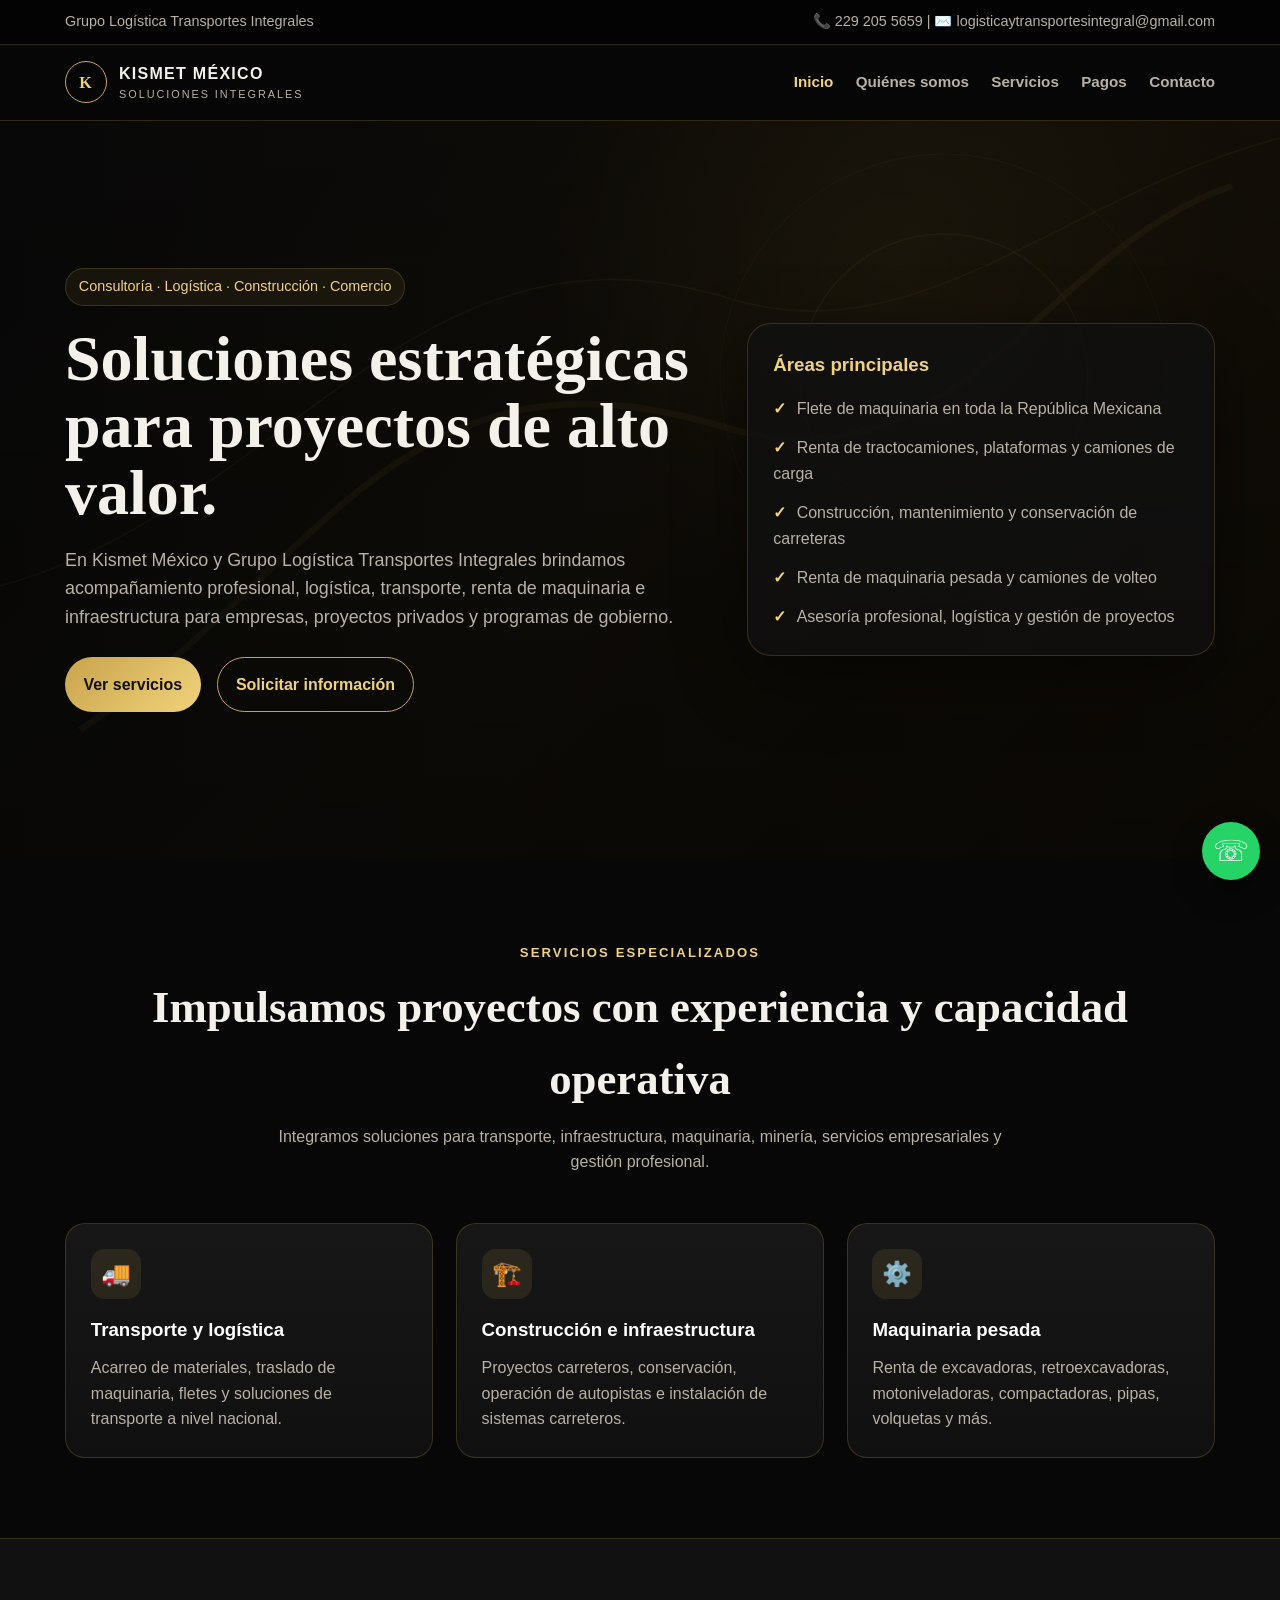
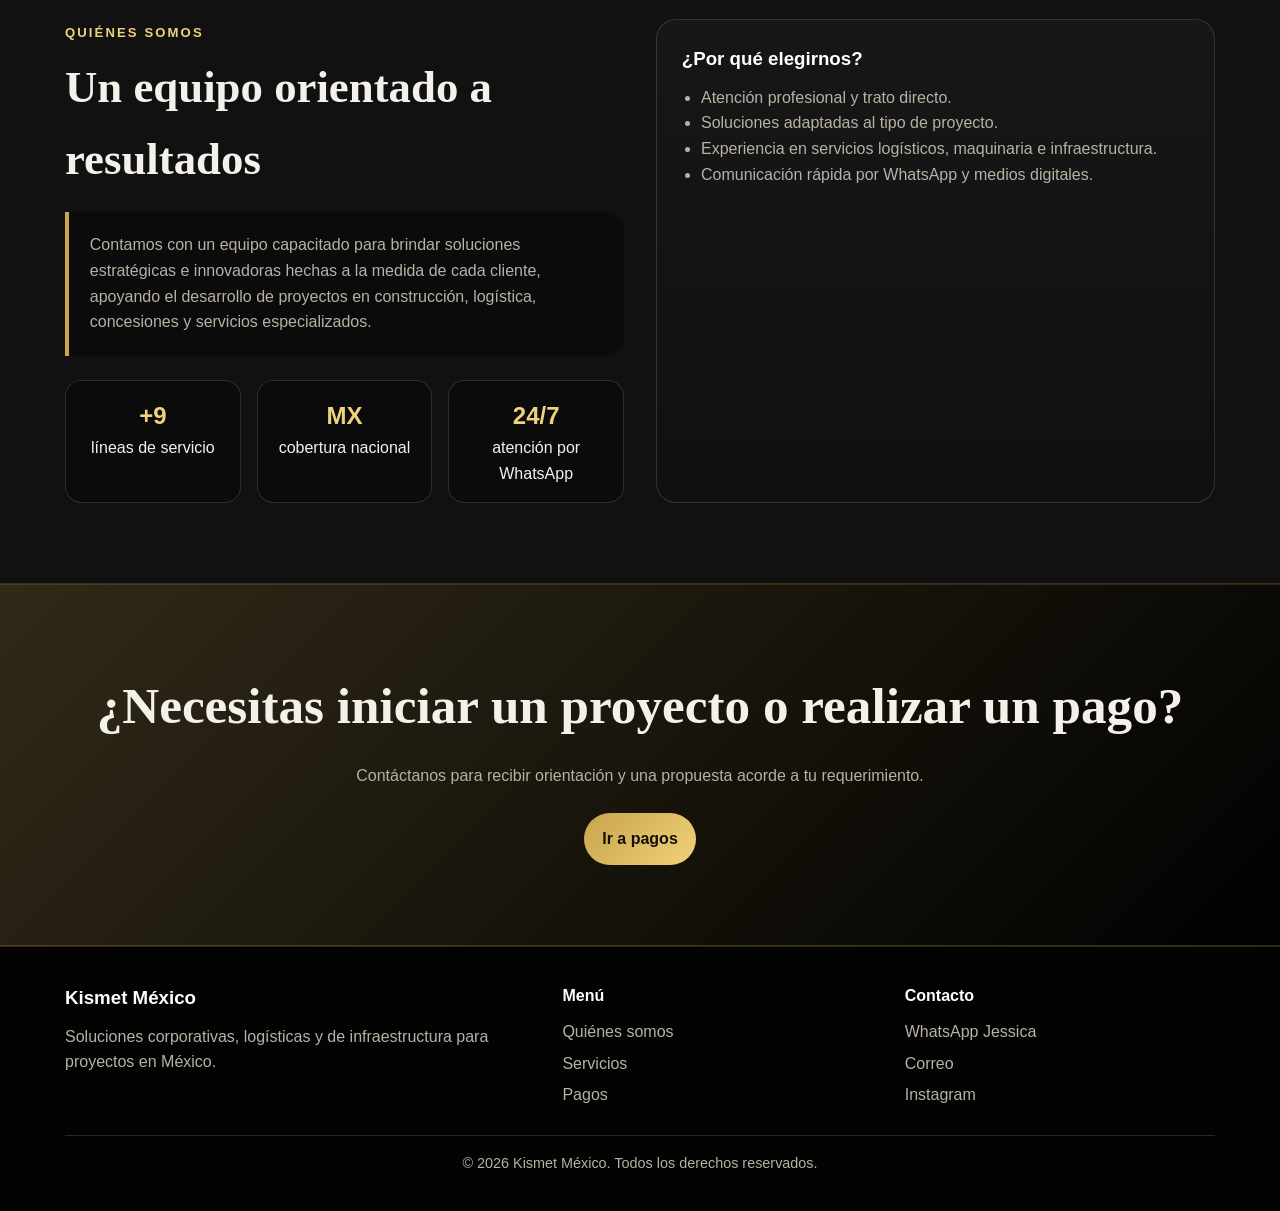
==== index.html @ 66d42543 "Add files via upload" ====
<!DOCTYPE html>
<html lang="es">
<head>
  <meta charset="UTF-8">
  <meta name="viewport" content="width=device-width, initial-scale=1.0">
  <title>Kismet México | Soluciones Integrales</title>
  <link rel="icon" type="image/svg+xml" href="assets/img/favicon.svg"><link rel="stylesheet" href="assets/css/styles.css">
</head>
<body>
  <div class="topbar"><div class="container"><span>Grupo Logística Transportes Integrales</span><span>📞 229 205 5659 | ✉️ logisticaytransportesintegral@gmail.com</span></div></div>
  <header class="navbar"><div class="container nav-content">
    <a class="logo" href="index.html"><span class="logo-mark">K</span><span>Kismet México<small>Soluciones integrales</small></span></a>
    <button class="menu-toggle">☰</button>
    <nav class="nav-links">
      <a class="active" href="index.html">Inicio</a><a href="quienes-somos.html">Quiénes somos</a><a href="servicios.html">Servicios</a><a href="pagos.html">Pagos</a><a href="contacto.html">Contacto</a>
    </nav>
  </div></header>

  <section class="hero">
    <div class="container">
      <div>
        <span class="badge">Consultoría · Logística · Construcción · Comercio</span>
        <h1>Soluciones estratégicas para proyectos de alto valor.</h1>
        <p>En Kismet México y Grupo Logística Transportes Integrales brindamos acompañamiento profesional, logística, transporte, renta de maquinaria e infraestructura para empresas, proyectos privados y programas de gobierno.</p>
        <div class="hero-actions">
          <a class="btn btn-gold" href="servicios.html">Ver servicios</a>
          <a class="btn btn-outline" href="contacto.html">Solicitar información</a>
        </div>
      </div>
      <div class="hero-card">
        <h3>Áreas principales</h3>
        <ul class="check-list">
          <li>Flete de maquinaria en toda la República Mexicana</li>
          <li>Renta de tractocamiones, plataformas y camiones de carga</li>
          <li>Construcción, mantenimiento y conservación de carreteras</li>
          <li>Renta de maquinaria pesada y camiones de volteo</li>
          <li>Asesoría profesional, logística y gestión de proyectos</li>
        </ul>
      </div>
    </div>
  </section>

  <section class="section">
    <div class="container">
      <div class="section-title"><span>Servicios especializados</span><h2>Impulsamos proyectos con experiencia y capacidad operativa</h2><p>Integramos soluciones para transporte, infraestructura, maquinaria, minería, servicios empresariales y gestión profesional.</p></div>
      <div class="grid grid-3">
        <article class="card"><div class="card-icon">🚚</div><h3>Transporte y logística</h3><p>Acarreo de materiales, traslado de maquinaria, fletes y soluciones de transporte a nivel nacional.</p></article>
        <article class="card"><div class="card-icon">🏗️</div><h3>Construcción e infraestructura</h3><p>Proyectos carreteros, conservación, operación de autopistas e instalación de sistemas carreteros.</p></article>
        <article class="card"><div class="card-icon">⚙️</div><h3>Maquinaria pesada</h3><p>Renta de excavadoras, retroexcavadoras, motoniveladoras, compactadoras, pipas, volquetas y más.</p></article>
      </div>
    </div>
  </section>

  <section class="section about">
    <div class="container about-content">
      <div>
        <div class="section-title" style="text-align:left;margin-bottom:1rem"><span>Quiénes somos</span><h2>Un equipo orientado a resultados</h2></div>
        <p class="about-box">Contamos con un equipo capacitado para brindar soluciones estratégicas e innovadoras hechas a la medida de cada cliente, apoyando el desarrollo de proyectos en construcción, logística, concesiones y servicios especializados.</p>
        <div class="stats"><div class="stat"><strong>+9</strong><span>líneas de servicio</span></div><div class="stat"><strong>MX</strong><span>cobertura nacional</span></div><div class="stat"><strong>24/7</strong><span>atención por WhatsApp</span></div></div>
      </div>
      <div class="card">
        <h3>¿Por qué elegirnos?</h3>
        <ul>
          <li>Atención profesional y trato directo.</li>
          <li>Soluciones adaptadas al tipo de proyecto.</li>
          <li>Experiencia en servicios logísticos, maquinaria e infraestructura.</li>
          <li>Comunicación rápida por WhatsApp y medios digitales.</li>
        </ul>
      </div>
    </div>
  </section>

  <section class="section cta">
    <div class="container"><h2>¿Necesitas iniciar un proyecto o realizar un pago?</h2><p>Contáctanos para recibir orientación y una propuesta acorde a tu requerimiento.</p><a class="btn btn-gold" href="pagos.html">Ir a pagos</a></div>
  </section>

  <footer class="footer"><div class="container footer-grid"><div><h3>Kismet México</h3><p>Soluciones corporativas, logísticas y de infraestructura para proyectos en México.</p></div><div><h4>Menú</h4><a href="quienes-somos.html">Quiénes somos</a><a href="servicios.html">Servicios</a><a href="pagos.html">Pagos</a></div><div><h4>Contacto</h4><a href="https://wa.me/522292055659" target="_blank">WhatsApp Jessica</a><a href="mailto:logisticaytransportesintegral@gmail.com">Correo</a><a href="https://www.instagram.com/kismet.mexico" target="_blank">Instagram</a></div></div><div class="container footer-bottom">© <span id="year"></span> Kismet México. Todos los derechos reservados.</div></footer>
  <a class="whatsapp-float" href="https://wa.me/522292055659" target="_blank">☏</a>
  <script src="assets/js/main.js"></script>
</body>
</html>
---- assets/css/styles.css ----
:root{
  --bg:#070707;
  --bg-soft:#111111;
  --card:#171717;
  --gold:#c9a44c;
  --gold-light:#f0d27a;
  --text:#f4f1ea;
  --muted:#b8b1a4;
  --line:rgba(201,164,76,.22);
  --white:#fff;
}
*{box-sizing:border-box;margin:0;padding:0}
html{scroll-behavior:smooth}
body{font-family:'Segoe UI',Arial,sans-serif;background:var(--bg);color:var(--text);line-height:1.6}
a{text-decoration:none;color:inherit}
img{max-width:100%;display:block}
.container{width:min(1150px,92%);margin:auto}
.topbar{background:#030303;border-bottom:1px solid var(--line);font-size:.9rem;color:var(--muted)}
.topbar .container{display:flex;justify-content:space-between;gap:1rem;padding:.65rem 0;flex-wrap:wrap}
.navbar{position:sticky;top:0;z-index:1000;background:rgba(7,7,7,.94);backdrop-filter:blur(14px);border-bottom:1px solid var(--line)}
.nav-content{display:flex;align-items:center;justify-content:space-between;padding:1rem 0}
.logo{display:flex;align-items:center;gap:.75rem;font-weight:800;letter-spacing:.08em;text-transform:uppercase}
.logo-mark{width:42px;height:42px;border:1px solid var(--gold);display:grid;place-items:center;border-radius:50%;color:var(--gold-light);font-family:Georgia,serif;font-weight:700}
.logo small{display:block;color:var(--muted);font-weight:500;letter-spacing:.18em;font-size:.68rem}
.nav-links{display:flex;gap:1.4rem;align-items:center}
.nav-links a{color:var(--muted);font-weight:600;font-size:.95rem;transition:.25s}
.nav-links a:hover,.nav-links a.active{color:var(--gold-light)}
.menu-toggle{display:none;background:none;border:1px solid var(--line);color:var(--gold-light);font-size:1.5rem;border-radius:8px;padding:.35rem .7rem}
.btn{display:inline-flex;align-items:center;justify-content:center;gap:.45rem;padding:.85rem 1.15rem;border-radius:999px;font-weight:700;transition:.25s;border:none;cursor:pointer}
.btn-gold{background:linear-gradient(135deg,var(--gold),var(--gold-light));color:#141006}
.btn-gold:hover{transform:translateY(-2px);box-shadow:0 14px 35px rgba(201,164,76,.24)}
.btn-outline{border:1px solid var(--gold);color:var(--gold-light);background:transparent}
.btn-outline:hover{background:rgba(201,164,76,.12)}
.hero{min-height:82vh;display:flex;align-items:center;position:relative;overflow:hidden;background:radial-gradient(circle at 70% 20%,rgba(201,164,76,.22),transparent 32%),linear-gradient(135deg,#080808 0%,#15120a 48%,#040404 100%)}
.hero:before{content:"";position:absolute;inset:0;background:linear-gradient(rgba(0,0,0,.55),rgba(0,0,0,.7)),url('../img/hero-placeholder.svg');background-size:cover;background-position:center;opacity:.75}
.hero .container{position:relative;z-index:1;display:grid;grid-template-columns:1.15fr .85fr;gap:3rem;align-items:center;padding:5rem 0}
.badge{display:inline-block;border:1px solid var(--line);color:var(--gold-light);padding:.4rem .8rem;border-radius:999px;background:rgba(201,164,76,.08);font-size:.9rem;margin-bottom:1.2rem}
h1{font-size:clamp(2.4rem,5vw,4.9rem);line-height:1.05;margin-bottom:1.2rem;font-family:Georgia,serif}
.hero p{font-size:1.12rem;color:var(--muted);max-width:650px;margin-bottom:1.6rem}
.hero-actions{display:flex;gap:1rem;flex-wrap:wrap}
.hero-card{background:rgba(17,17,17,.82);border:1px solid var(--line);border-radius:24px;padding:1.6rem;box-shadow:0 20px 70px rgba(0,0,0,.45)}
.hero-card h3{color:var(--gold-light);margin-bottom:1rem}
.check-list{list-style:none;display:grid;gap:.85rem;color:var(--muted)}
.check-list li:before{content:'✓';color:var(--gold-light);font-weight:800;margin-right:.65rem}
.section{padding:5rem 0}
.section-title{text-align:center;margin-bottom:3rem}
.section-title span{color:var(--gold-light);font-weight:700;text-transform:uppercase;letter-spacing:.16em;font-size:.82rem}
.section-title h2{font-family:Georgia,serif;font-size:clamp(2rem,3.5vw,3.2rem);margin:.5rem 0}
.section-title p{color:var(--muted);max-width:760px;margin:auto}
.grid{display:grid;gap:1.4rem}
.grid-3{grid-template-columns:repeat(3,1fr)}
.grid-2{grid-template-columns:repeat(2,1fr)}
.card{background:linear-gradient(180deg,#171717,#101010);border:1px solid var(--line);border-radius:20px;padding:1.55rem;transition:.25s;min-height:100%}
.card:hover{transform:translateY(-5px);border-color:rgba(240,210,122,.55)}
.card-icon{width:50px;height:50px;border-radius:14px;background:rgba(201,164,76,.12);display:grid;place-items:center;color:var(--gold-light);font-size:1.5rem;margin-bottom:1rem}
.card h3{color:var(--white);margin-bottom:.65rem}
.card p,.card li{color:var(--muted)}
.card ul{padding-left:1.2rem;margin-top:.6rem}
.about{background:var(--bg-soft);border-top:1px solid var(--line);border-bottom:1px solid var(--line)}
.about-content{display:grid;grid-template-columns:1fr 1fr;gap:2rem;align-items:center}
.about-box{border-left:4px solid var(--gold);padding:1.3rem;background:#0b0b0b;border-radius:0 18px 18px 0;color:var(--muted)}
.stats{display:grid;grid-template-columns:repeat(3,1fr);gap:1rem;margin-top:1.5rem}
.stat{border:1px solid var(--line);padding:1rem;border-radius:16px;text-align:center;background:#0b0b0b}
.stat strong{display:block;color:var(--gold-light);font-size:1.5rem}
.cta{background:linear-gradient(135deg,rgba(201,164,76,.2),rgba(0,0,0,.95)),#0b0b0b;border-top:1px solid var(--line);border-bottom:1px solid var(--line);text-align:center}
.cta h2{font-family:Georgia,serif;font-size:clamp(2rem,4vw,3.3rem);margin-bottom:1rem}
.cta p{color:var(--muted);max-width:780px;margin:0 auto 1.5rem}
.page-header{padding:4rem 0;background:linear-gradient(135deg,#111,#060606);border-bottom:1px solid var(--line)}
.page-header h1{font-size:clamp(2.1rem,4vw,3.8rem)}
.form{display:grid;gap:1rem;background:var(--card);border:1px solid var(--line);padding:1.5rem;border-radius:22px}
.form input,.form textarea,.form select{width:100%;padding:.9rem 1rem;border-radius:12px;border:1px solid var(--line);background:#090909;color:var(--text);font:inherit}
.form textarea{min-height:130px;resize:vertical}
.contact-item{display:flex;gap:.9rem;margin-bottom:1rem;color:var(--muted)}
.footer{background:#030303;border-top:1px solid var(--line);padding:2.2rem 0;color:var(--muted)}
.footer-grid{display:grid;grid-template-columns:1.2fr .8fr .8fr;gap:2rem;margin-bottom:1.4rem}
.footer h3,.footer h4{color:var(--white);margin-bottom:.7rem}
.footer a{display:block;margin:.35rem 0;color:var(--muted)}
.footer a:hover{color:var(--gold-light)}
.footer-bottom{border-top:1px solid var(--line);padding-top:1rem;text-align:center;font-size:.9rem}
.whatsapp-float{position:fixed;right:20px;bottom:20px;width:58px;height:58px;border-radius:50%;background:#25d366;color:white;display:grid;place-items:center;font-size:1.8rem;z-index:1200;box-shadow:0 12px 30px rgba(0,0,0,.35)}
.pay-box{background:linear-gradient(180deg,#171717,#090909);border:1px solid var(--line);border-radius:24px;padding:2rem;text-align:center;max-width:760px;margin:auto}
.notice{background:rgba(201,164,76,.1);border:1px solid var(--line);padding:1rem;border-radius:16px;color:var(--muted);margin-top:1rem}
@media(max-width:860px){
  .menu-toggle{display:block}
  .nav-links{position:absolute;top:100%;left:0;right:0;background:#080808;border-bottom:1px solid var(--line);flex-direction:column;align-items:flex-start;padding:1rem 4%;display:none}
  .nav-links.show{display:flex}
  .hero .container,.about-content,.grid-2,.grid-3,.footer-grid{grid-template-columns:1fr}
  .hero{min-height:auto}
  .stats{grid-template-columns:1fr}
}

.pay-layout{display:grid;grid-template-columns:1.5fr .9fr;gap:2rem;align-items:start}.form-grid{display:grid;gap:1rem;margin:1.4rem 0}.form-grid label{display:flex;flex-direction:column;gap:.45rem;color:var(--gold);font-weight:700}.form-grid input{padding:.9rem 1rem;border:1px solid rgba(214,170,69,.35);border-radius:12px;background:#0b0b0b;color:#fff;outline:none}.form-grid input:focus{border-color:var(--gold);box-shadow:0 0 0 3px rgba(214,170,69,.12)}.pay-card-side{position:sticky;top:100px}.pay-card-side h3{font-family:Georgia,serif;font-size:1.6rem;margin-bottom:1rem}@media(max-width:850px){.pay-layout{grid-template-columns:1fr}.pay-card-side{position:static}}
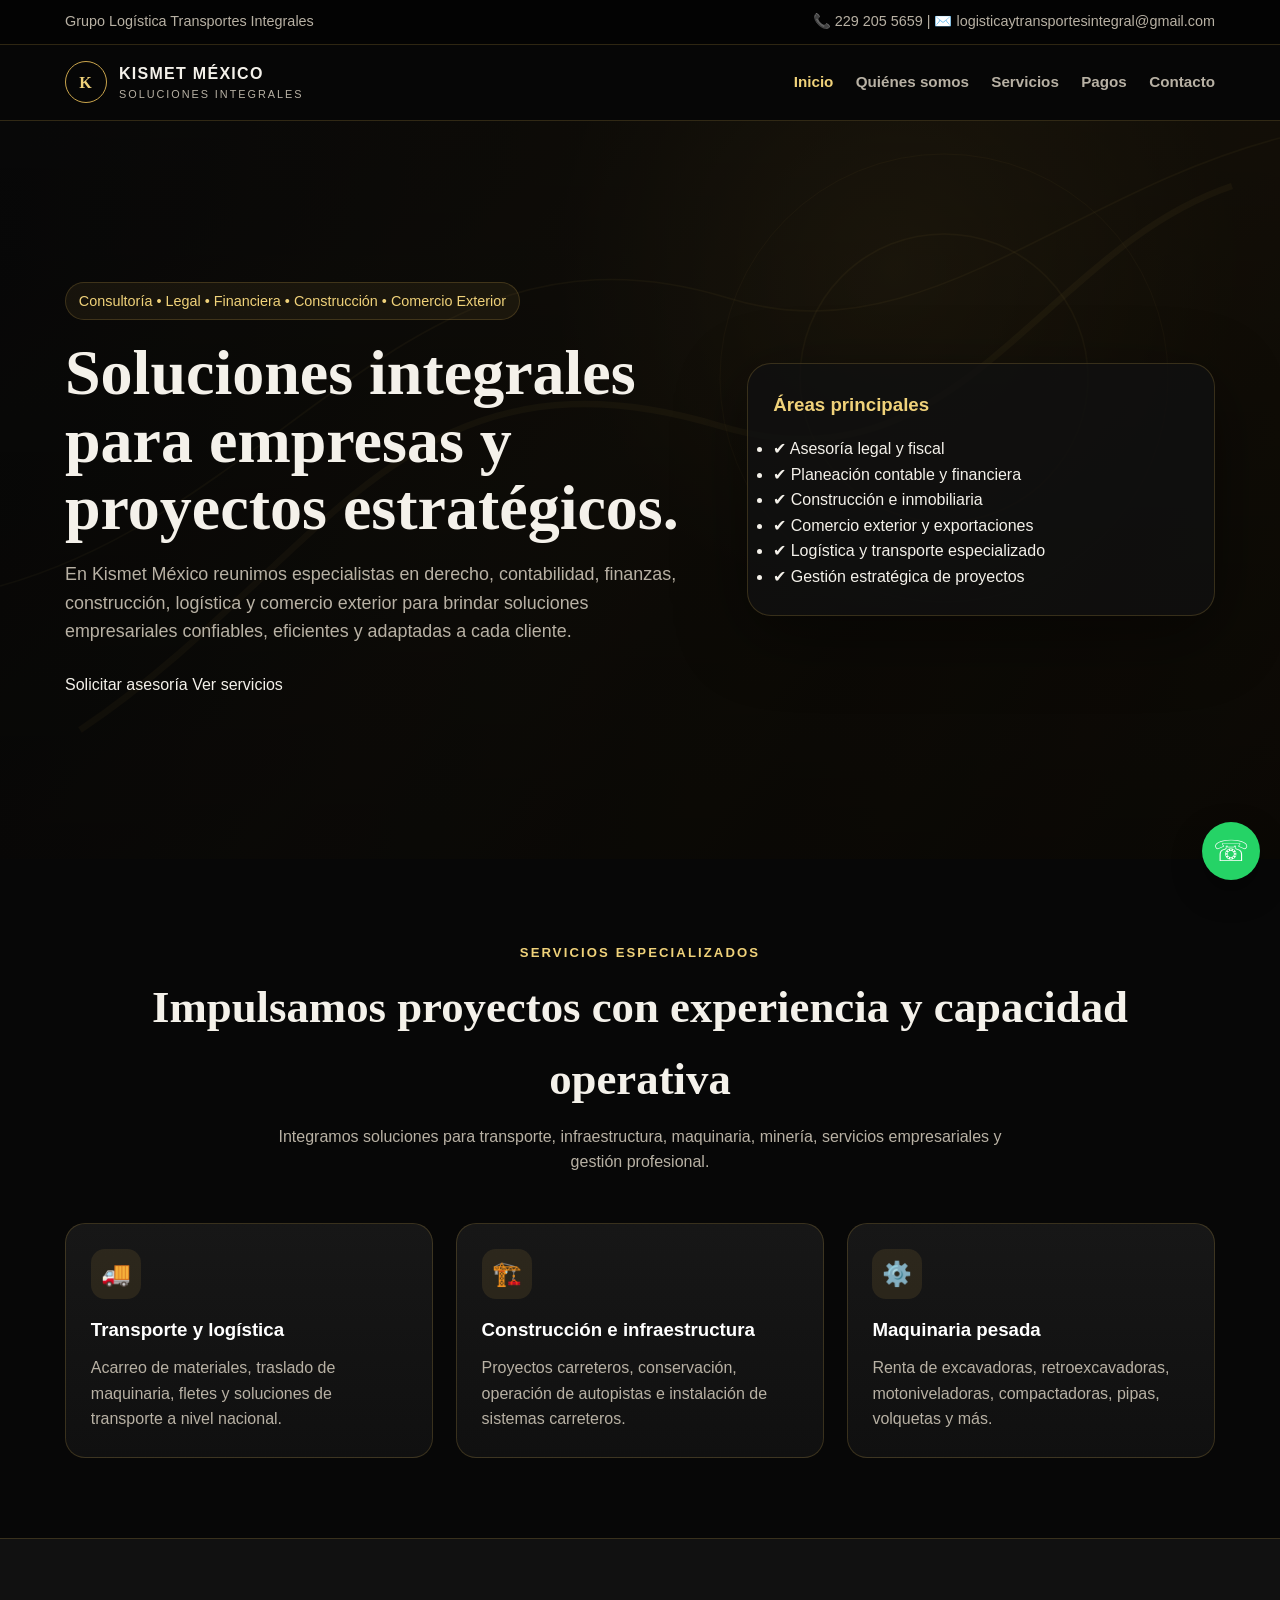
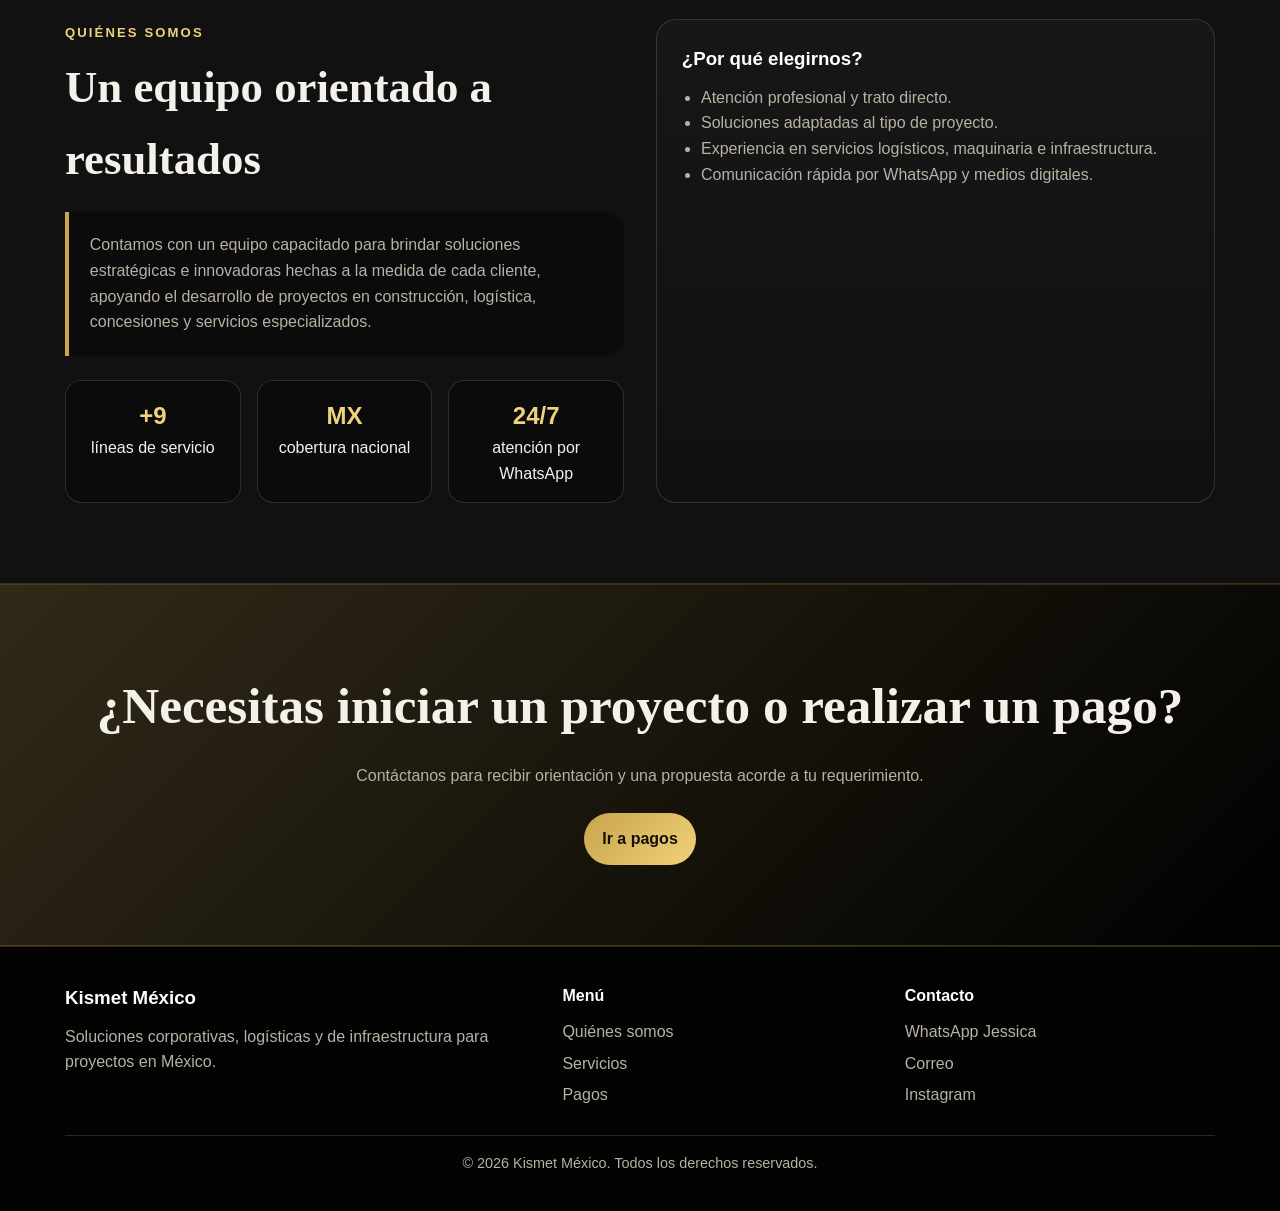
==== commit 6e9f2b58: "modificacion de hero Updated hero section content and structure for better presentation." ====
--- a/index.html
+++ b/index.html
@@ -17,26 +17,47 @@
   </div></header>
 
   <section class="hero">
-    <div class="container">
-      <div>
-        <span class="badge">Consultoría · Logística · Construcción · Comercio</span>
-        <h1>Soluciones estratégicas para proyectos de alto valor.</h1>
-        <p>En Kismet México y Grupo Logística Transportes Integrales brindamos acompañamiento profesional, logística, transporte, renta de maquinaria e infraestructura para empresas, proyectos privados y programas de gobierno.</p>
-        <div class="hero-actions">
-          <a class="btn btn-gold" href="servicios.html">Ver servicios</a>
-          <a class="btn btn-outline" href="contacto.html">Solicitar información</a>
+    <div class="container hero-content">
+
+        <div class="hero-text">
+            <span class="badge">
+                Consultoría • Legal • Financiera • Construcción • Comercio Exterior
+            </span>
+
+            <h1>
+                Soluciones integrales para empresas y proyectos estratégicos.
+            </h1>
+
+            <p>
+                En Kismet México reunimos especialistas en derecho, contabilidad,
+                finanzas, construcción, logística y comercio exterior para brindar
+                soluciones empresariales confiables, eficientes y adaptadas a cada cliente.
+            </p>
+
+            <div class="hero-buttons">
+                <a href="contacto.html" class="btn-primary">
+                    Solicitar asesoría
+                </a>
+
+                <a href="servicios.html" class="btn-secondary">
+                    Ver servicios
+                </a>
+            </div>
         </div>
-      </div>
-      <div class="hero-card">
-        <h3>Áreas principales</h3>
-        <ul class="check-list">
-          <li>Flete de maquinaria en toda la República Mexicana</li>
-          <li>Renta de tractocamiones, plataformas y camiones de carga</li>
-          <li>Construcción, mantenimiento y conservación de carreteras</li>
-          <li>Renta de maquinaria pesada y camiones de volteo</li>
-          <li>Asesoría profesional, logística y gestión de proyectos</li>
-        </ul>
-      </div>
+
+        <div class="hero-card">
+            <h3>Áreas principales</h3>
+
+            <ul>
+                <li>✔ Asesoría legal y fiscal</li>
+                <li>✔ Planeación contable y financiera</li>
+                <li>✔ Construcción e inmobiliaria</li>
+                <li>✔ Comercio exterior y exportaciones</li>
+                <li>✔ Logística y transporte especializado</li>
+                <li>✔ Gestión estratégica de proyectos</li>
+            </ul>
+        </div>
+
     </div>
   </section>
 
